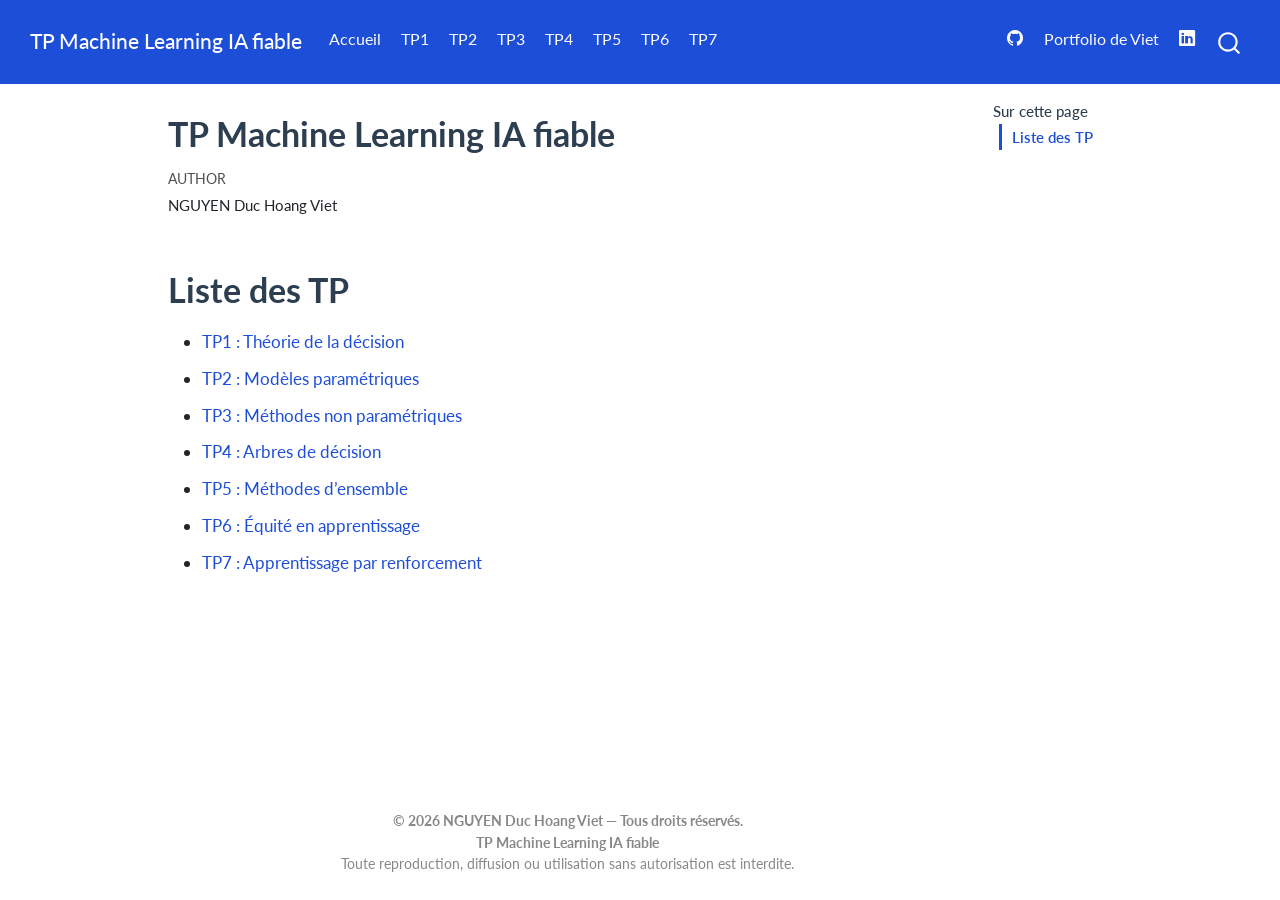
==== docs/index.html @ 000d9e1f "add file" ====
<!DOCTYPE html>
<html xmlns="http://www.w3.org/1999/xhtml" lang="en" xml:lang="en"><head>

<meta charset="utf-8">
<meta name="generator" content="quarto-1.9.38">

<meta name="viewport" content="width=device-width, initial-scale=1.0, user-scalable=yes">

<meta name="author" content="NGUYEN Duc Hoang Viet">

<title>TP Machine Learning IA fiable</title>
<style>
/* Default styles provided by pandoc.
** See https://pandoc.org/MANUAL.html#variables-for-html for config info.
*/
code{white-space: pre-wrap;}
span.smallcaps{font-variant: small-caps;}
div.columns{display: flex; gap: min(4vw, 1.5em);}
div.column{flex: auto; overflow-x: auto;}
div.hanging-indent{margin-left: 1.5em; text-indent: -1.5em;}
ul.task-list{list-style: none;}
ul.task-list li input[type="checkbox"] {
  width: 0.8em;
  margin: 0 0.8em 0.2em -1em; /* quarto-specific, see https://github.com/quarto-dev/quarto-cli/issues/4556 */ 
  vertical-align: middle;
}
</style>


<script src="site_libs/quarto-nav/quarto-nav.js"></script>
<script src="site_libs/quarto-nav/headroom.min.js"></script>
<script src="site_libs/clipboard/clipboard.min.js"></script>
<script src="site_libs/quarto-search/autocomplete.umd.js"></script>
<script src="site_libs/quarto-search/fuse.min.js"></script>
<script src="site_libs/quarto-search/quarto-search.js"></script>
<meta name="quarto:offset" content="./">
<script src="site_libs/quarto-html/quarto.js" type="module"></script>
<script src="site_libs/quarto-html/tabsets/tabsets.js" type="module"></script>
<script src="site_libs/quarto-html/popper.min.js"></script>
<script src="site_libs/quarto-html/tippy.umd.min.js"></script>
<script src="site_libs/quarto-html/anchor.min.js"></script>
<link href="site_libs/quarto-html/tippy.css" rel="stylesheet">
<link href="site_libs/quarto-html/quarto-syntax-highlighting-15634bcf2e68342d4ad2dfa704d543f6.css" rel="stylesheet" id="quarto-text-highlighting-styles">
<script src="site_libs/bootstrap/bootstrap.min.js"></script>
<link href="site_libs/bootstrap/bootstrap-icons.css" rel="stylesheet">
<link href="site_libs/bootstrap/bootstrap-4419986806cc6a30ad814a3a6537a084.min.css" rel="stylesheet" append-hash="true" id="quarto-bootstrap" data-mode="light">
<script id="quarto-search-options" type="application/json">{
  "location": "navbar",
  "copy-button": false,
  "collapse-after": 3,
  "panel-placement": "end",
  "type": "overlay",
  "limit": 50,
  "keyboard-shortcut": [
    "f",
    "/",
    "s"
  ],
  "show-item-context": false,
  "language": {
    "search-no-results-text": "No results",
    "search-matching-documents-text": "matching documents",
    "search-copy-link-title": "Copy link to search",
    "search-hide-matches-text": "Hide additional matches",
    "search-more-match-text": "more match in this document",
    "search-more-matches-text": "more matches in this document",
    "search-clear-button-title": "Clear",
    "search-text-placeholder": "",
    "search-detached-cancel-button-title": "Cancel",
    "search-submit-button-title": "Submit",
    "search-label": "Search"
  }
}</script>


<link rel="stylesheet" href="assets/custom.css">
</head>

<body class="nav-fixed quarto-light">

<div id="quarto-search-results"></div>
  <header id="quarto-header" class="headroom fixed-top">
    <nav class="navbar navbar-expand-lg " data-bs-theme="dark">
      <div class="navbar-container container-fluid">
      <div class="navbar-brand-container mx-auto">
    <a class="navbar-brand" href="./index.html">
    <span class="navbar-title">TP Machine Learning IA fiable</span>
    </a>
  </div>
            <div id="quarto-search" class="" title="Search"></div>
          <button class="navbar-toggler" type="button" data-bs-toggle="collapse" data-bs-target="#navbarCollapse" aria-controls="navbarCollapse" role="menu" aria-expanded="false" aria-label="Toggle navigation" onclick="if (window.quartoToggleHeadroom) { window.quartoToggleHeadroom(); }">
  <span class="navbar-toggler-icon"></span>
</button>
          <div class="collapse navbar-collapse" id="navbarCollapse">
            <ul class="navbar-nav navbar-nav-scroll me-auto">
  <li class="nav-item">
    <a class="nav-link active" href="./index.html" aria-current="page"> 
<span class="menu-text">Accueil</span></a>
  </li>  
  <li class="nav-item">
    <a class="nav-link" href="./chapters/tp1.html"> 
<span class="menu-text">TP1</span></a>
  </li>  
  <li class="nav-item">
    <a class="nav-link" href="./chapters/tp2.qmd"> 
<span class="menu-text">TP2</span></a>
  </li>  
  <li class="nav-item">
    <a class="nav-link" href="./chapters/tp3.qmd"> 
<span class="menu-text">TP3</span></a>
  </li>  
  <li class="nav-item">
    <a class="nav-link" href="./chapters/tp4.qmd"> 
<span class="menu-text">TP4</span></a>
  </li>  
  <li class="nav-item">
    <a class="nav-link" href="./chapters/tp5.qmd"> 
<span class="menu-text">TP5</span></a>
  </li>  
  <li class="nav-item">
    <a class="nav-link" href="./chapters/tp6.qmd"> 
<span class="menu-text">TP6</span></a>
  </li>  
  <li class="nav-item">
    <a class="nav-link" href="./chapters/tp7.qmd"> 
<span class="menu-text">TP7</span></a>
  </li>  
</ul>
            <ul class="navbar-nav navbar-nav-scroll ms-auto">
  <li class="nav-item compact">
    <a class="nav-link" href="https://github.com/ndhviet"> <i class="bi bi-github" role="img">
</i> 
<span class="menu-text"></span></a>
  </li>  
  <li class="nav-item">
    <a class="nav-link" href="https://ndhviet.github.io/"> 
<span class="menu-text">Portfolio de Viet</span></a>
  </li>  
  <li class="nav-item compact">
    <a class="nav-link" href="https://www.linkedin.com/in/hoang-viet1810/?isSelfProfile=false"> <i class="bi bi-linkedin" role="img" aria-label="LinkedIn">
</i> 
<span class="menu-text"></span></a>
  </li>  
</ul>
          </div> <!-- /navcollapse -->
            <div class="quarto-navbar-tools">
</div>
      </div> <!-- /container-fluid -->
    </nav>
</header>
<!-- content -->
<div id="quarto-content" class="quarto-container page-columns page-rows-contents page-layout-article page-navbar">
<!-- sidebar -->
<!-- margin-sidebar -->
    <div id="quarto-margin-sidebar" class="sidebar margin-sidebar">
        <nav id="TOC" role="doc-toc" class="toc-active">
    <h2 id="toc-title">Sur cette page</h2>
   
  <ul>
  <li><a href="#liste-des-tp" id="toc-liste-des-tp" class="nav-link active" data-scroll-target="#liste-des-tp">Liste des TP</a></li>
  </ul>
</nav>
    </div>
<!-- main -->
<main class="content" id="quarto-document-content">

<header id="title-block-header" class="quarto-title-block default">
<div class="quarto-title">
<h1 class="title">TP Machine Learning IA fiable</h1>
</div>



<div class="quarto-title-meta">

    <div>
    <div class="quarto-title-meta-heading">Author</div>
    <div class="quarto-title-meta-contents">
             <p>NGUYEN Duc Hoang Viet </p>
          </div>
  </div>
    
  
    
  </div>
  


</header>


<section id="liste-des-tp" class="level1">
<h1>Liste des TP</h1>
<ul>
<li><a href="./chapters/tp1.html">TP1 : Théorie de la décision</a></li>
<li><a href="chapters/tp2.qmd">TP2 : Modèles paramétriques</a></li>
<li><a href="chapters/tp3.qmd">TP3 : Méthodes non paramétriques</a></li>
<li><a href="chapters/tp4.qmd">TP4 : Arbres de décision</a></li>
<li><a href="chapters/tp5.qmd">TP5 : Méthodes d’ensemble</a></li>
<li><a href="chapters/tp6.qmd">TP6 : Équité en apprentissage</a></li>
<li><a href="chapters/tp7.qmd">TP7 : Apprentissage par renforcement</a></li>
</ul>


</section>

</main> <!-- /main -->
<div id="preloader">
    <div class="loader-content">
        <div class="loader-center-group">
            <div class="spinner"></div> 

            <div class="loader-letter-container">
                <span class="loader-letter">V</span>
            </div>
        </div>
        
        <h2 class="loader-text">MADE BY NGUYEN DUC HOANG VIET</h2>
        <p class="loader-subtext"> TP Machine Learning IA fiable</p>
    </div>
</div>

<script>
    // Giữ nguyên đoạn script
    window.addEventListener('load', function () {
        const preloader = document.getElementById('preloader');
        setTimeout(function() {
            preloader.classList.add('fade-out');
        }, 400); 
    });
</script>
<div style="text-align:center; font-size:0.85em; color:#888; padding:25px;">
  <strong>© 2026 NGUYEN Duc Hoang Viet — Tous droits réservés.</strong><br>
  <strong> TP Machine Learning IA fiable</strong><br>
  Toute reproduction, diffusion ou utilisation sans autorisation est interdite.
</div>
<script id="quarto-html-after-body" type="application/javascript">
  window.document.addEventListener("DOMContentLoaded", function (event) {
    const icon = "";
    const anchorJS = new window.AnchorJS();
    anchorJS.options = {
      placement: 'right',
      icon: icon
    };
    anchorJS.add('.anchored');
    const isCodeAnnotation = (el) => {
      for (const clz of el.classList) {
        if (clz.startsWith('code-annotation-')) {                     
          return true;
        }
      }
      return false;
    }
    const onCopySuccess = function(e) {
      // button target
      const button = e.trigger;
      // don't keep focus
      button.blur();
      // flash "checked"
      button.classList.add('code-copy-button-checked');
      var currentTitle = button.getAttribute("title");
      button.setAttribute("title", "Copied!");
      let tooltip;
      if (window.bootstrap) {
        button.setAttribute("data-bs-toggle", "tooltip");
        button.setAttribute("data-bs-placement", "left");
        button.setAttribute("data-bs-title", "Copied!");
        tooltip = new bootstrap.Tooltip(button, 
          { trigger: "manual", 
            customClass: "code-copy-button-tooltip",
            offset: [0, -8]});
        tooltip.show();    
      }
      setTimeout(function() {
        if (tooltip) {
          tooltip.hide();
          button.removeAttribute("data-bs-title");
          button.removeAttribute("data-bs-toggle");
          button.removeAttribute("data-bs-placement");
        }
        button.setAttribute("title", currentTitle);
        button.classList.remove('code-copy-button-checked');
      }, 1000);
      // clear code selection
      e.clearSelection();
    }
    const getTextToCopy = function(trigger) {
      const outerScaffold = trigger.parentElement.cloneNode(true);
      const codeEl = outerScaffold.querySelector('code');
      for (const childEl of codeEl.children) {
        if (isCodeAnnotation(childEl)) {
          childEl.remove();
        }
      }
      return codeEl.innerText;
    }
    const clipboard = new window.ClipboardJS('.code-copy-button:not([data-in-quarto-modal])', {
      text: getTextToCopy
    });
    clipboard.on('success', onCopySuccess);
    if (window.document.getElementById('quarto-embedded-source-code-modal')) {
      const clipboardModal = new window.ClipboardJS('.code-copy-button[data-in-quarto-modal]', {
        text: getTextToCopy,
        container: window.document.getElementById('quarto-embedded-source-code-modal')
      });
      clipboardModal.on('success', onCopySuccess);
    }
      var localhostRegex = new RegExp(/^(?:http|https):\/\/localhost\:?[0-9]*\//);
      var mailtoRegex = new RegExp(/^mailto:/);
        var filterRegex = new RegExp('/' + window.location.host + '/');
      var isInternal = (href) => {
          return filterRegex.test(href) || localhostRegex.test(href) || mailtoRegex.test(href);
      }
      // Inspect non-navigation links and adorn them if external
     var links = window.document.querySelectorAll('a[href]:not(.nav-link):not(.navbar-brand):not(.toc-action):not(.sidebar-link):not(.sidebar-item-toggle):not(.pagination-link):not(.no-external):not([aria-hidden]):not(.dropdown-item):not(.quarto-navigation-tool):not(.about-link)');
      for (var i=0; i<links.length; i++) {
        const link = links[i];
        if (!isInternal(link.href)) {
          // undo the damage that might have been done by quarto-nav.js in the case of
          // links that we want to consider external
          if (link.dataset.originalHref !== undefined) {
            link.href = link.dataset.originalHref;
          }
        }
      }
    function tippyHover(el, contentFn, onTriggerFn, onUntriggerFn) {
      const config = {
        allowHTML: true,
        maxWidth: 500,
        delay: 100,
        arrow: false,
        appendTo: function(el) {
            return el.parentElement;
        },
        interactive: true,
        interactiveBorder: 10,
        theme: 'quarto',
        placement: 'bottom-start',
      };
      if (contentFn) {
        config.content = contentFn;
      }
      if (onTriggerFn) {
        config.onTrigger = onTriggerFn;
      }
      if (onUntriggerFn) {
        config.onUntrigger = onUntriggerFn;
      }
      window.tippy(el, config); 
    }
    const noterefs = window.document.querySelectorAll('a[role="doc-noteref"]');
    for (var i=0; i<noterefs.length; i++) {
      const ref = noterefs[i];
      tippyHover(ref, function() {
        // use id or data attribute instead here
        let href = ref.getAttribute('data-footnote-href') || ref.getAttribute('href');
        try { href = new URL(href).hash; } catch {}
        const id = href.replace(/^#\/?/, "");
        const note = window.document.getElementById(id);
        if (note) {
          return note.innerHTML;
        } else {
          return "";
        }
      });
    }
    const xrefs = window.document.querySelectorAll('a.quarto-xref');
    const processXRef = (id, note) => {
      // Strip column container classes
      const stripColumnClz = (el) => {
        el.classList.remove("page-full", "page-columns");
        if (el.children) {
          for (const child of el.children) {
            stripColumnClz(child);
          }
        }
      }
      stripColumnClz(note)
      if (id === null || id.startsWith('sec-')) {
        // Special case sections, only their first couple elements
        const container = document.createElement("div");
        if (note.children && note.children.length > 2) {
          container.appendChild(note.children[0].cloneNode(true));
          for (let i = 1; i < note.children.length; i++) {
            const child = note.children[i];
            if (child.tagName === "P" && child.innerText === "") {
              continue;
            } else {
              container.appendChild(child.cloneNode(true));
              break;
            }
          }
          if (window.Quarto?.typesetMath) {
            window.Quarto.typesetMath(container);
          }
          return container.innerHTML
        } else {
          if (window.Quarto?.typesetMath) {
            window.Quarto.typesetMath(note);
          }
          return note.innerHTML;
        }
      } else {
        // Remove any anchor links if they are present
        const anchorLink = note.querySelector('a.anchorjs-link');
        if (anchorLink) {
          anchorLink.remove();
        }
        if (window.Quarto?.typesetMath) {
          window.Quarto.typesetMath(note);
        }
        if (note.classList.contains("callout")) {
          return note.outerHTML;
        } else {
          return note.innerHTML;
        }
      }
    }
    for (var i=0; i<xrefs.length; i++) {
      const xref = xrefs[i];
      tippyHover(xref, undefined, function(instance) {
        instance.disable();
        let url = xref.getAttribute('href');
        let hash = undefined; 
        if (url.startsWith('#')) {
          hash = url;
        } else {
          try { hash = new URL(url).hash; } catch {}
        }
        if (hash) {
          const id = hash.replace(/^#\/?/, "");
          const note = window.document.getElementById(id);
          if (note !== null) {
            try {
              const html = processXRef(id, note.cloneNode(true));
              instance.setContent(html);
            } finally {
              instance.enable();
              instance.show();
            }
          } else {
            // See if we can fetch this
            fetch(url.split('#')[0])
            .then(res => res.text())
            .then(html => {
              const parser = new DOMParser();
              const htmlDoc = parser.parseFromString(html, "text/html");
              const note = htmlDoc.getElementById(id);
              if (note !== null) {
                const html = processXRef(id, note);
                instance.setContent(html);
              } 
            }).finally(() => {
              instance.enable();
              instance.show();
            });
          }
        } else {
          // See if we can fetch a full url (with no hash to target)
          // This is a special case and we should probably do some content thinning / targeting
          fetch(url)
          .then(res => res.text())
          .then(html => {
            const parser = new DOMParser();
            const htmlDoc = parser.parseFromString(html, "text/html");
            const note = htmlDoc.querySelector('main.content');
            if (note !== null) {
              // This should only happen for chapter cross references
              // (since there is no id in the URL)
              // remove the first header
              if (note.children.length > 0 && note.children[0].tagName === "HEADER") {
                note.children[0].remove();
              }
              const html = processXRef(null, note);
              instance.setContent(html);
            } 
          }).finally(() => {
            instance.enable();
            instance.show();
          });
        }
      }, function(instance) {
      });
    }
        let selectedAnnoteEl;
        const selectorForAnnotation = ( cell, annotation) => {
          let cellAttr = 'data-code-cell="' + cell + '"';
          let lineAttr = 'data-code-annotation="' +  annotation + '"';
          const selector = 'span[' + cellAttr + '][' + lineAttr + ']';
          return selector;
        }
        const selectCodeLines = (annoteEl) => {
          const doc = window.document;
          const targetCell = annoteEl.getAttribute("data-target-cell");
          const targetAnnotation = annoteEl.getAttribute("data-target-annotation");
          const annoteSpan = window.document.querySelector(selectorForAnnotation(targetCell, targetAnnotation));
          const lines = annoteSpan.getAttribute("data-code-lines").split(",");
          const lineIds = lines.map((line) => {
            return targetCell + "-" + line;
          })
          let top = null;
          let height = null;
          let parent = null;
          if (lineIds.length > 0) {
              //compute the position of the single el (top and bottom and make a div)
              const el = window.document.getElementById(lineIds[0]);
              top = el.offsetTop;
              height = el.offsetHeight;
              parent = el.parentElement.parentElement;
            if (lineIds.length > 1) {
              const lastEl = window.document.getElementById(lineIds[lineIds.length - 1]);
              const bottom = lastEl.offsetTop + lastEl.offsetHeight;
              height = bottom - top;
            }
            if (top !== null && height !== null && parent !== null) {
              // cook up a div (if necessary) and position it 
              let div = window.document.getElementById("code-annotation-line-highlight");
              if (div === null) {
                div = window.document.createElement("div");
                div.setAttribute("id", "code-annotation-line-highlight");
                div.style.position = 'absolute';
                parent.appendChild(div);
              }
              div.style.top = top - 2 + "px";
              div.style.height = height + 4 + "px";
              div.style.left = 0;
              let gutterDiv = window.document.getElementById("code-annotation-line-highlight-gutter");
              if (gutterDiv === null) {
                gutterDiv = window.document.createElement("div");
                gutterDiv.setAttribute("id", "code-annotation-line-highlight-gutter");
                gutterDiv.style.position = 'absolute';
                const codeCell = window.document.getElementById(targetCell);
                const gutter = codeCell.querySelector('.code-annotation-gutter');
                gutter.appendChild(gutterDiv);
              }
              gutterDiv.style.top = top - 2 + "px";
              gutterDiv.style.height = height + 4 + "px";
            }
            selectedAnnoteEl = annoteEl;
          }
        };
        const unselectCodeLines = () => {
          const elementsIds = ["code-annotation-line-highlight", "code-annotation-line-highlight-gutter"];
          elementsIds.forEach((elId) => {
            const div = window.document.getElementById(elId);
            if (div) {
              div.remove();
            }
          });
          selectedAnnoteEl = undefined;
        };
          // Handle positioning of the toggle
      window.addEventListener(
        "resize",
        throttle(() => {
          elRect = undefined;
          if (selectedAnnoteEl) {
            selectCodeLines(selectedAnnoteEl);
          }
        }, 10)
      );
      function throttle(fn, ms) {
      let throttle = false;
      let timer;
        return (...args) => {
          if(!throttle) { // first call gets through
              fn.apply(this, args);
              throttle = true;
          } else { // all the others get throttled
              if(timer) clearTimeout(timer); // cancel #2
              timer = setTimeout(() => {
                fn.apply(this, args);
                timer = throttle = false;
              }, ms);
          }
        };
      }
        // Attach click handler to the DT
        const annoteDls = window.document.querySelectorAll('dt[data-target-cell]');
        for (const annoteDlNode of annoteDls) {
          annoteDlNode.addEventListener('click', (event) => {
            const clickedEl = event.target;
            if (clickedEl !== selectedAnnoteEl) {
              unselectCodeLines();
              const activeEl = window.document.querySelector('dt[data-target-cell].code-annotation-active');
              if (activeEl) {
                activeEl.classList.remove('code-annotation-active');
              }
              selectCodeLines(clickedEl);
              clickedEl.classList.add('code-annotation-active');
            } else {
              // Unselect the line
              unselectCodeLines();
              clickedEl.classList.remove('code-annotation-active');
            }
          });
        }
    const findCites = (el) => {
      const parentEl = el.parentElement;
      if (parentEl) {
        const cites = parentEl.dataset.cites;
        if (cites) {
          return {
            el,
            cites: cites.split(' ')
          };
        } else {
          return findCites(el.parentElement)
        }
      } else {
        return undefined;
      }
    };
    var bibliorefs = window.document.querySelectorAll('a[role="doc-biblioref"]');
    for (var i=0; i<bibliorefs.length; i++) {
      const ref = bibliorefs[i];
      const citeInfo = findCites(ref);
      if (citeInfo) {
        tippyHover(citeInfo.el, function() {
          var popup = window.document.createElement('div');
          citeInfo.cites.forEach(function(cite) {
            var citeDiv = window.document.createElement('div');
            citeDiv.classList.add('hanging-indent');
            citeDiv.classList.add('csl-entry');
            var biblioDiv = window.document.getElementById('ref-' + cite);
            if (biblioDiv) {
              citeDiv.innerHTML = biblioDiv.innerHTML;
            }
            popup.appendChild(citeDiv);
          });
          return popup.innerHTML;
        });
      }
    }
  });
  </script>
</div> <!-- /content -->




</body></html>
---- docs/site_libs/quarto-html/tippy.css ----
.tippy-box[data-animation=fade][data-state=hidden]{opacity:0}[data-tippy-root]{max-width:calc(100vw - 10px)}.tippy-box{position:relative;background-color:#333;color:#fff;border-radius:4px;font-size:14px;line-height:1.4;white-space:normal;outline:0;transition-property:transform,visibility,opacity}.tippy-box[data-placement^=top]>.tippy-arrow{bottom:0}.tippy-box[data-placement^=top]>.tippy-arrow:before{bottom:-7px;left:0;border-width:8px 8px 0;border-top-color:initial;transform-origin:center top}.tippy-box[data-placement^=bottom]>.tippy-arrow{top:0}.tippy-box[data-placement^=bottom]>.tippy-arrow:before{top:-7px;left:0;border-width:0 8px 8px;border-bottom-color:initial;transform-origin:center bottom}.tippy-box[data-placement^=left]>.tippy-arrow{right:0}.tippy-box[data-placement^=left]>.tippy-arrow:before{border-width:8px 0 8px 8px;border-left-color:initial;right:-7px;transform-origin:center left}.tippy-box[data-placement^=right]>.tippy-arrow{left:0}.tippy-box[data-placement^=right]>.tippy-arrow:before{left:-7px;border-width:8px 8px 8px 0;border-right-color:initial;transform-origin:center right}.tippy-box[data-inertia][data-state=visible]{transition-timing-function:cubic-bezier(.54,1.5,.38,1.11)}.tippy-arrow{width:16px;height:16px;color:#333}.tippy-arrow:before{content:"";position:absolute;border-color:transparent;border-style:solid}.tippy-content{position:relative;padding:5px 9px;z-index:1}
---- docs/site_libs/quarto-html/quarto-syntax-highlighting-15634bcf2e68342d4ad2dfa704d543f6.css ----
/* quarto syntax highlight colors */
:root {
  --quarto-hl-ot-color: #003B4F;
  --quarto-hl-at-color: #657422;
  --quarto-hl-ss-color: #20794D;
  --quarto-hl-an-color: #5E5E5E;
  --quarto-hl-fu-color: #4758AB;
  --quarto-hl-st-color: #20794D;
  --quarto-hl-cf-color: #003B4F;
  --quarto-hl-op-color: #5E5E5E;
  --quarto-hl-er-color: #AD0000;
  --quarto-hl-bn-color: #AD0000;
  --quarto-hl-al-color: #AD0000;
  --quarto-hl-va-color: #111111;
  --quarto-hl-bu-color: inherit;
  --quarto-hl-ex-color: inherit;
  --quarto-hl-pp-color: #AD0000;
  --quarto-hl-in-color: #5E5E5E;
  --quarto-hl-vs-color: #20794D;
  --quarto-hl-wa-color: #5E5E5E;
  --quarto-hl-do-color: #5E5E5E;
  --quarto-hl-im-color: #00769E;
  --quarto-hl-ch-color: #20794D;
  --quarto-hl-dt-color: #AD0000;
  --quarto-hl-fl-color: #AD0000;
  --quarto-hl-co-color: #5E5E5E;
  --quarto-hl-cv-color: #5E5E5E;
  --quarto-hl-cn-color: #8f5902;
  --quarto-hl-sc-color: #5E5E5E;
  --quarto-hl-dv-color: #AD0000;
  --quarto-hl-kw-color: #003B4F;
}

/* other quarto variables */
:root {
  --quarto-font-monospace: SFMono-Regular, Menlo, Monaco, Consolas, "Liberation Mono", "Courier New", monospace;
}

/* syntax highlight based on Pandoc's rules */
pre > code.sourceCode > span {
  color: #003B4F;
}

code.sourceCode > span {
  color: #003B4F;
}

div.sourceCode,
div.sourceCode pre.sourceCode {
  color: #003B4F;
}

/* Normal */
code span {
  color: #003B4F;
}

/* Alert */
code span.al {
  color: #AD0000;
  font-style: inherit;
}

/* Annotation */
code span.an {
  color: #5E5E5E;
  font-style: inherit;
}

/* Attribute */
code span.at {
  color: #657422;
  font-style: inherit;
}

/* BaseN */
code span.bn {
  color: #AD0000;
  font-style: inherit;
}

/* BuiltIn */
code span.bu {
  font-style: inherit;
}

/* ControlFlow */
code span.cf {
  color: #003B4F;
  font-weight: bold;
  font-style: inherit;
}

/* Char */
code span.ch {
  color: #20794D;
  font-style: inherit;
}

/* Constant */
code span.cn {
  color: #8f5902;
  font-style: inherit;
}

/* Comment */
code span.co {
  color: #5E5E5E;
  font-style: inherit;
}

/* CommentVar */
code span.cv {
  color: #5E5E5E;
  font-style: italic;
}

/* Documentation */
code span.do {
  color: #5E5E5E;
  font-style: italic;
}

/* DataType */
code span.dt {
  color: #AD0000;
  font-style: inherit;
}

/* DecVal */
code span.dv {
  color: #AD0000;
  font-style: inherit;
}

/* Error */
code span.er {
  color: #AD0000;
  font-style: inherit;
}

/* Extension */
code span.ex {
  font-style: inherit;
}

/* Float */
code span.fl {
  color: #AD0000;
  font-style: inherit;
}

/* Function */
code span.fu {
  color: #4758AB;
  font-style: inherit;
}

/* Import */
code span.im {
  color: #00769E;
  font-style: inherit;
}

/* Information */
code span.in {
  color: #5E5E5E;
  font-style: inherit;
}

/* Keyword */
code span.kw {
  color: #003B4F;
  font-weight: bold;
  font-style: inherit;
}

/* Operator */
code span.op {
  color: #5E5E5E;
  font-style: inherit;
}

/* Other */
code span.ot {
  color: #003B4F;
  font-style: inherit;
}

/* Preprocessor */
code span.pp {
  color: #AD0000;
  font-style: inherit;
}

/* SpecialChar */
code span.sc {
  color: #5E5E5E;
  font-style: inherit;
}

/* SpecialString */
code span.ss {
  color: #20794D;
  font-style: inherit;
}

/* String */
code span.st {
  color: #20794D;
  font-style: inherit;
}

/* Variable */
code span.va {
  color: #111111;
  font-style: inherit;
}

/* VerbatimString */
code span.vs {
  color: #20794D;
  font-style: inherit;
}

/* Warning */
code span.wa {
  color: #5E5E5E;
  font-style: italic;
}

.prevent-inlining {
  content: "</";
}

/*# sourceMappingURL=f23921c56f73e400b49028c9186a1aa0.css.map */
---- docs/assets/custom.css ----
/* ==========================================
   GLOBAL THEME COLORS
   ========================================== */

:root {
  --bs-primary: #1D4ED8;
}

/* ==========================================
   NAVBAR
   ========================================== */

.navbar {
  background-color: #1D4ED8 !important;
}

.navbar-dark .navbar-nav .nav-link,
.navbar-brand {
  color: #ffffff !important;
  font-weight: 500;
}

.navbar-dark .navbar-nav .nav-link:hover,
.navbar-brand:hover {
  color: #e5e7eb !important;
}

/* ==========================================
   LINKS
   ========================================== */

a {
  color: #1D4ED8;
  text-decoration: none;
}

a:hover {
  color: #1D4ED8;
  text-decoration: underline;
}

/* ==========================================
   HEADINGS
   ========================================== */

h1,
h2,
h3 {
  color: #2c3e50;
  font-weight: 700;
  margin-top: 1.5em;
}

h4,
h5,
h6 {
  color: #34495e;
}

/* ==========================================
   LISTS
   ========================================== */

ul li {
  margin-bottom: 8px;
}

/* ==========================================
   TABLE OF CONTENTS (TOC)
   ========================================== */

#TOC-title {
  color: #1D4ED8;
  font-weight: 700;
}

#TOC a {
  color: #4b5563 !important;
}

#TOC a:hover {
  color: #1D4ED8 !important;
}

#TOC .active,
#TOC .nav-link.active,
.sidebar nav .active {
  color: #1D4ED8 !important;
  border-left: 3px solid #1D4ED8 !important;
  font-weight: 600;
}

/* ==========================================
   CODE BLOCKS
   ========================================== */

pre {
  border-radius: 8px;
}

code {
  color: #d63384;
}

/* ==========================================
   BUTTONS
   ========================================== */

.btn-primary {
  background-color: #1D4ED8;
  border-color: #1D4ED8;
}

.btn-primary:hover {
  background-color: #1D4ED8;
  border-color: #1D4ED8;
}

/* ==========================================
   FOOTER
   ========================================== */

footer {
  margin-top: 2rem;
  padding-top: 1rem;
  border-top: 1px solid #dee2e6;
  color: #6c757d;
  font-size: 0.9rem;
}

/* ==========================================
   CONTENT AREA
   ========================================== */

main {
  line-height: 1.7;
}

/* ==========================================
   SMOOTH SCROLL
   ========================================== */

html {
  scroll-behavior: smooth;
}

/* ==========================================
   MÀN HÌNH LOADING (PRELOADER) 
============================================= */
#preloader {
    position: fixed;
    top: 0;
    left: 0;
    width: 100%;
    height: 100vh;
    background-color: #0b0c10;
    z-index: 999999;
    display: flex;
    justify-content: center;
    align-items: center;
    transition: opacity 0.6s ease, visibility 0.6s ease;
}

.loader-content {
    text-align: center;
}

.spinner {
    position: relative;
    width: 110px;
    height: 110px;
    margin: 0 auto;
    border-radius: 50%;
    background: conic-gradient(
        #00b894,
        #00d2d3,
        #ffb800,
        #ff2a4b,
        #00b894
    );
    mask: linear-gradient(#fff 0 0) content-box, linear-gradient(#fff 0 0);
    -webkit-mask: linear-gradient(#fff 0 0) content-box, linear-gradient(#fff 0 0);
    mask-composite: exclude;
    -webkit-mask-composite: xor;
    padding: 3px;
    box-shadow: 0 0 15px rgba(0, 210, 211, 0.25);
    animation: spin 1.4s cubic-bezier(0.42, 0, 0.58, 1) infinite;
}

@keyframes spin {
    to { transform: rotate(360deg); }
}

.loader-text {
    color: #f3a683 !important;
    font-family: 'Courier New', Courier, monospace !important;
    letter-spacing: 5px !important;
    font-size: 16px !important;
    font-weight: bold;
    margin-bottom: 8px;
    text-transform: uppercase;
}

.loader-subtext {
    color: #57606f !important;
    font-size: 11px !important;
    letter-spacing: 3px !important;
    text-transform: uppercase;
}

#preloader.fade-out {
    opacity: 0;
    visibility: hidden;
}

.loader-center-group {
    position: relative;
    width: 110px;
    height: 110px;
    margin: 0 auto 35px;
    display: flex;
    justify-content: center;
    align-items: center;
}

.loader-letter-container {
    position: absolute;
    top: 0;
    left: 0;
    width: 100%;
    height: 100%;
    display: flex;
    justify-content: center;
    align-items: center;
}

.loader-letter {
    font-family: -apple-system, BlinkMacSystemFont, "Segoe UI", Roboto, Helvetica, Arial, sans-serif;
    font-size: 36px;
    font-weight: 700;
    background: linear-gradient(135deg, #00cec9, #a55eea);
    -webkit-background-clip: text;
    -webkit-text-fill-color: transparent;
}

/* ============================================================ */
/* ÉP CÁC CHỮ TRÊN NAVBAR NẰM TRÊN 1 DÒNG DUY NHẤT             */
/* ============================================================ */

.navbar-nav .nav-item .nav-link,
.navbar-nav .nav-item {
    white-space: nowrap !important;
}

.navbar-nav .nav-link {
    padding-left: 10px !important;
    padding-right: 10px !important;
    font-size: 0.95rem !important;
}

.navbar-collapse {
    flex-grow: 1;
    justify-content: flex-end;
}
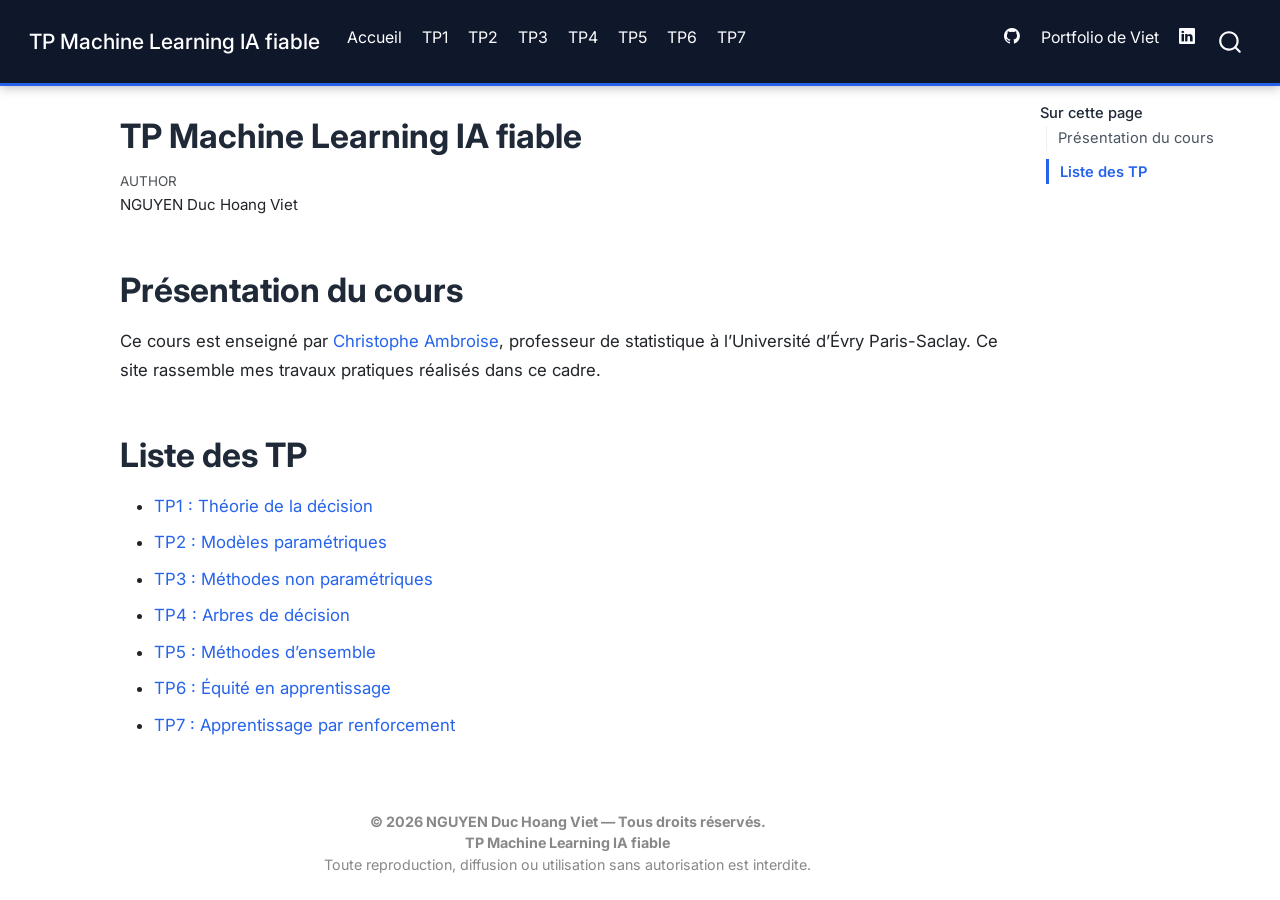
==== commit 28233eb8: "readme" ====
--- a/docs/index.html
+++ b/docs/index.html
@@ -43,7 +43,7 @@
 <link href="site_libs/quarto-html/quarto-syntax-highlighting-15634bcf2e68342d4ad2dfa704d543f6.css" rel="stylesheet" id="quarto-text-highlighting-styles">
 <script src="site_libs/bootstrap/bootstrap.min.js"></script>
 <link href="site_libs/bootstrap/bootstrap-icons.css" rel="stylesheet">
-<link href="site_libs/bootstrap/bootstrap-4419986806cc6a30ad814a3a6537a084.min.css" rel="stylesheet" append-hash="true" id="quarto-bootstrap" data-mode="light">
+<link href="site_libs/bootstrap/bootstrap-c05de971aac4948cd68a0ca740293cf6.min.css" rel="stylesheet" append-hash="true" id="quarto-bootstrap" data-mode="light">
 <script id="quarto-search-options" type="application/json">{
   "location": "navbar",
   "copy-button": false,
@@ -71,6 +71,7 @@
     "search-label": "Search"
   }
 }</script>
+<style>html{ scroll-behavior: smooth; }</style>
 
 
 <link rel="stylesheet" href="assets/custom.css">
@@ -157,7 +158,8 @@
     <h2 id="toc-title">Sur cette page</h2>
    
   <ul>
-  <li><a href="#liste-des-tp" id="toc-liste-des-tp" class="nav-link active" data-scroll-target="#liste-des-tp">Liste des TP</a></li>
+  <li><a href="#présentation-du-cours" id="toc-présentation-du-cours" class="nav-link active" data-scroll-target="#présentation-du-cours">Présentation du cours</a></li>
+  <li><a href="#liste-des-tp" id="toc-liste-des-tp" class="nav-link" data-scroll-target="#liste-des-tp">Liste des TP</a></li>
   </ul>
 </nav>
     </div>
@@ -189,6 +191,10 @@
 </header>
 
 
+<section id="présentation-du-cours" class="level1">
+<h1>Présentation du cours</h1>
+<p>Ce cours est enseigné par <a href="https://ambroise.cloud/">Christophe Ambroise</a>, professeur de statistique à l’Université d’Évry Paris-Saclay. Ce site rassemble mes travaux pratiques réalisés dans ce cadre.</p>
+</section>
 <section id="liste-des-tp" class="level1">
 <h1>Liste des TP</h1>
 <ul>
@@ -204,7 +210,7 @@
 
 </section>
 
-</main> <!-- /main -->
+<a onclick="window.scrollTo(0, 0); return false;" role="button" id="quarto-back-to-top"><i class="bi bi-arrow-up"></i> Back to top</a></main> <!-- /main -->
 <div id="preloader">
     <div class="loader-content">
         <div class="loader-center-group">
@@ -639,4 +645,5 @@
 
 
 
+<script src="site_libs/quarto-html/zenscroll-min.js"></script>
 </body></html>
--- a/docs/assets/custom.css
+++ b/docs/assets/custom.css
@@ -1,9 +1,21 @@
+/* ==========================================
+   FONTS (@import phải nằm ở đầu file)
+   ========================================== */
+
+@import url("https://fonts.googleapis.com/css2?family=Inter:wght@400;500;600;700&family=JetBrains+Mono:wght@400;500&display=swap");
+
 /* ==========================================
    GLOBAL THEME COLORS
    ========================================== */
 
 :root {
-  --bs-primary: #1D4ED8;
+  --bs-primary: #2563EB;
+  --brand-dark: #0F172A;
+  --brand: #2563EB;
+}
+
+body {
+  font-family: "Inter", -apple-system, BlinkMacSystemFont, "Segoe UI", sans-serif;
 }
 
 /* ==========================================
@@ -11,7 +23,9 @@
    ========================================== */
 
 .navbar {
-  background-color: #1D4ED8 !important;
+  background-color: var(--brand-dark) !important;
+  border-bottom: 3px solid var(--brand);
+  box-shadow: 0 2px 10px rgba(0, 0, 0, 0.25);
 }
 
 .navbar-dark .navbar-nav .nav-link,
@@ -25,17 +39,23 @@
   color: #e5e7eb !important;
 }
 
+.navbar-logo {
+  max-height: 36px;
+  border-radius: 8px;
+  box-shadow: 0 0 0 1px rgba(255, 255, 255, 0.15);
+}
+
 /* ==========================================
    LINKS
    ========================================== */
 
 a {
-  color: #1D4ED8;
+  color: var(--brand);
   text-decoration: none;
 }
 
 a:hover {
-  color: #1D4ED8;
+  color: var(--brand-dark);
   text-decoration: underline;
 }
 
@@ -46,7 +66,7 @@
 h1,
 h2,
 h3 {
-  color: #2c3e50;
+  color: #1f2937;
   font-weight: 700;
   margin-top: 1.5em;
 }
@@ -70,7 +90,7 @@
    ========================================== */
 
 #TOC-title {
-  color: #1D4ED8;
+  color: var(--brand-dark);
   font-weight: 700;
 }
 
@@ -79,14 +99,14 @@
 }
 
 #TOC a:hover {
-  color: #1D4ED8 !important;
+  color: var(--brand) !important;
 }
 
 #TOC .active,
 #TOC .nav-link.active,
 .sidebar nav .active {
-  color: #1D4ED8 !important;
-  border-left: 3px solid #1D4ED8 !important;
+  color: var(--brand) !important;
+  border-left: 3px solid var(--brand) !important;
   font-weight: 600;
 }
 
@@ -99,21 +119,49 @@
 }
 
 code {
+  font-family: "JetBrains Mono", monospace;
   color: #d63384;
 }
 
 /* ==========================================
+   CALLOUTS, IMAGES, CARDS
+   ========================================== */
+
+.callout {
+  border-radius: 10px;
+}
+
+img,
+.figure img {
+  border-radius: 8px;
+}
+
+.quarto-grid-item {
+  border-radius: 12px;
+  transition: transform 0.2s ease, box-shadow 0.2s ease;
+}
+
+.quarto-grid-item:hover {
+  transform: translateY(-4px);
+  box-shadow: 0 8px 20px rgba(0, 0, 0, 0.12);
+}
+
+.quarto-title-banner {
+  background: linear-gradient(135deg, var(--brand-dark), var(--brand));
+}
+
+/* ==========================================
    BUTTONS
    ========================================== */
 
 .btn-primary {
-  background-color: #1D4ED8;
-  border-color: #1D4ED8;
+  background-color: var(--brand);
+  border-color: var(--brand);
 }
 
 .btn-primary:hover {
-  background-color: #1D4ED8;
-  border-color: #1D4ED8;
+  background-color: var(--brand-dark);
+  border-color: var(--brand-dark);
 }
 
 /* ==========================================
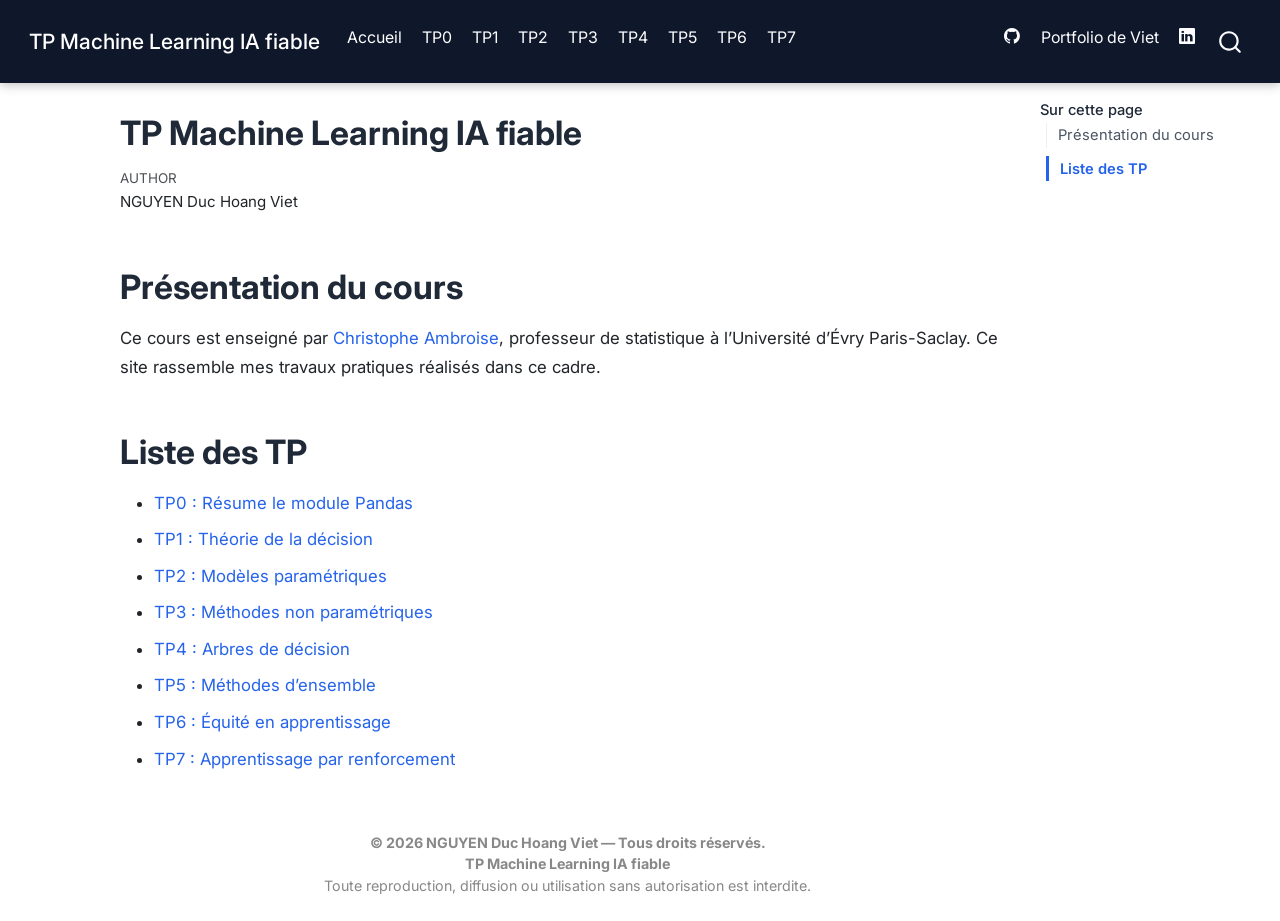
==== commit fe0434ca: "add file" ====
--- a/docs/index.html
+++ b/docs/index.html
@@ -99,6 +99,10 @@
 <span class="menu-text">Accueil</span></a>
   </li>  
   <li class="nav-item">
+    <a class="nav-link" href="./chapters/tp0.html"> 
+<span class="menu-text">TP0</span></a>
+  </li>  
+  <li class="nav-item">
     <a class="nav-link" href="./chapters/tp1.html"> 
 <span class="menu-text">TP1</span></a>
   </li>  
@@ -198,6 +202,7 @@
 <section id="liste-des-tp" class="level1">
 <h1>Liste des TP</h1>
 <ul>
+<li><a href="./chapters/tp0.html">TP0 : Résume le module Pandas</a></li>
 <li><a href="./chapters/tp1.html">TP1 : Théorie de la décision</a></li>
 <li><a href="chapters/tp2.qmd">TP2 : Modèles paramétriques</a></li>
 <li><a href="chapters/tp3.qmd">TP3 : Méthodes non paramétriques</a></li>
--- a/docs/assets/custom.css
+++ b/docs/assets/custom.css
@@ -24,7 +24,7 @@
 
 .navbar {
   background-color: var(--brand-dark) !important;
-  border-bottom: 3px solid var(--brand);
+  /*border-bottom: 3px solid var(--brand); */
   box-shadow: 0 2px 10px rgba(0, 0, 0, 0.25);
 }
 
